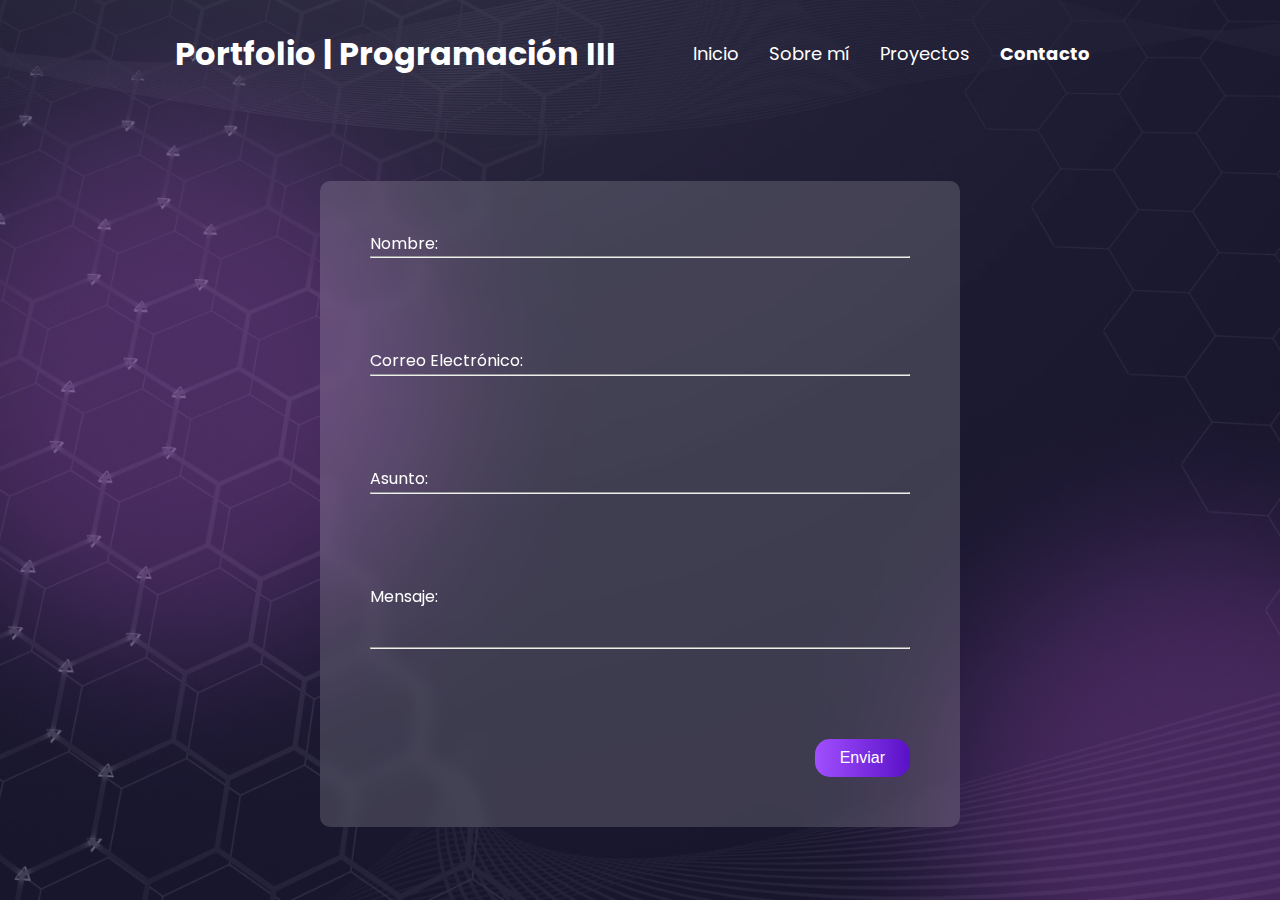
==== contacto.html @ f789466f "v1.0 | web completa" ====
<!DOCTYPE html>
<html lang="en">
<head>
    <meta charset="UTF-8">
    <meta name="viewport" content="width=device-width, initial-scale=1.0">
    <meta name="description" content="Portafolio Renzo Marangon | Programación III 2024">
    <title>Portafolio Renzo Marangon | Programación III 2024</title>
    <link rel="stylesheet" href="style.css">
    <link rel="stylesheet" href="contacto.css">


</head>
<body>
    
    <header>
        <nav>
            <h1>Portfolio | Programación III</h1>
            <ul>
                <li><a href="./index.html">Inicio</a></li>
                <li><a href="./sobre-mi.html" >Sobre mí</a></li>
                <li><a href="./proyectos.html">Proyectos</a></li>
                <li><a class="active" href="./contacto.html">Contacto</a></li>
            </ul>
        </nav>
    </header>

    <main>
        <section class="contacto">
            <form action="">
                <div>
                    <label for="nombre">Nombre:</label>
                    <input type="text" id="nombre" name="nombre" required>
                </div>
                
                <hr>

                <div>
                    <label for="correo">Correo Electrónico:</label>
                    <input type="email" id="correo" name="correo" required>
                </div>
                
                <hr>

                <div>
                    <label for="asunto">Asunto:</label>
                    <input type="text" id="asunto" name="asunto" required></input>
                </div>

                <hr>


                <div class="mensaje">
                    <label for="mensaje">Mensaje:</label>
                    <textarea id="mensaje" name="mensaje" required></textarea>
                </div>

                <hr>
                
                <button type="submit">Enviar</button>
            </form>
        </section>
    </main>
</body>
</html>
---- style.css ----
@import url('https://fonts.googleapis.com/css2?family=Poppins:wght@400;600&display=swap');


* {
    margin: 0;
    padding: 0;
    box-sizing: border-box;
}

body {

    background-color:  #1D1B32;
    color: #ffffff;
    line-height: 1.6;
    font-family: 'Poppins', sans-serif;
}

header{
    width: 100%;
}
nav {
    width: 80%;
    height: 12vh;
    display: flex;
    padding:2rem 1rem;
    text-align: center;
    margin: auto;
    justify-content: space-around;
    align-items: center;


}

nav ul {
    list-style: none;
    display: flex;
}

nav ul li {
    transition: transform 0.3s ease;
    margin: 0 15px;
}

nav ul li a {
    color: #ffffff;
    text-decoration: none;
    font-size: 18px;
}

nav ul li:hover {
    transform: scale(1.2);

}

.active{
    font-weight: bold;
    cursor: pointer;
}
---- contacto.css ----
body{
    background-image: url('./img/fondo_2.jpg');
    background-position: center;
    background-repeat: no-repeat;
    background-size: cover;
}

.contacto{
    height: 88vh;
    display: flex;
    justify-content: center;
    align-items: center;
    flex-direction: column;

}

.contacto form{
    display: flex;
    justify-content: space-around;
    align-items: start;
    flex-direction: column;
    width: 50%;
    padding: 50px;
    background-color: rgba(255, 255, 255, 0.158); /* Color de fondo blanco con opacidad */
    backdrop-filter: blur(8px); /* Aplica un efecto de desenfoque */
    border-radius: 10px; /* Bordes redondeados (opcional) */


}



.contacto form input{
    background: transparent;
    border: transparent;
    color: #fff;
    margin-left: 5px;
    font-size: 16px;
    outline: none;
}



hr{
    margin-bottom: 90px;
    width: 100%;
}
.mensaje{
    display: flex;
    flex-direction: column;
    width: 100%;
}

.mensaje textarea{
    resize: none;
    background-color: transparent;
    border: none;
    outline: transparent;
    color: #fff;
    font-size: 16px;

}

form button{
    background: rgb(161,79,255);background: linear-gradient(90deg, rgba(161,79,255,1) 0%, rgba(89,17,198,1) 100%);
    padding: 10px 25px;
    border-radius: 15px;
    border: none;
    color: #fff;
    font-size: 16px;
    align-self: flex-end;
    cursor: pointer;
    transition: transform 0.3s ease;


}
form button:hover{
    transform: scale(1.2);
}
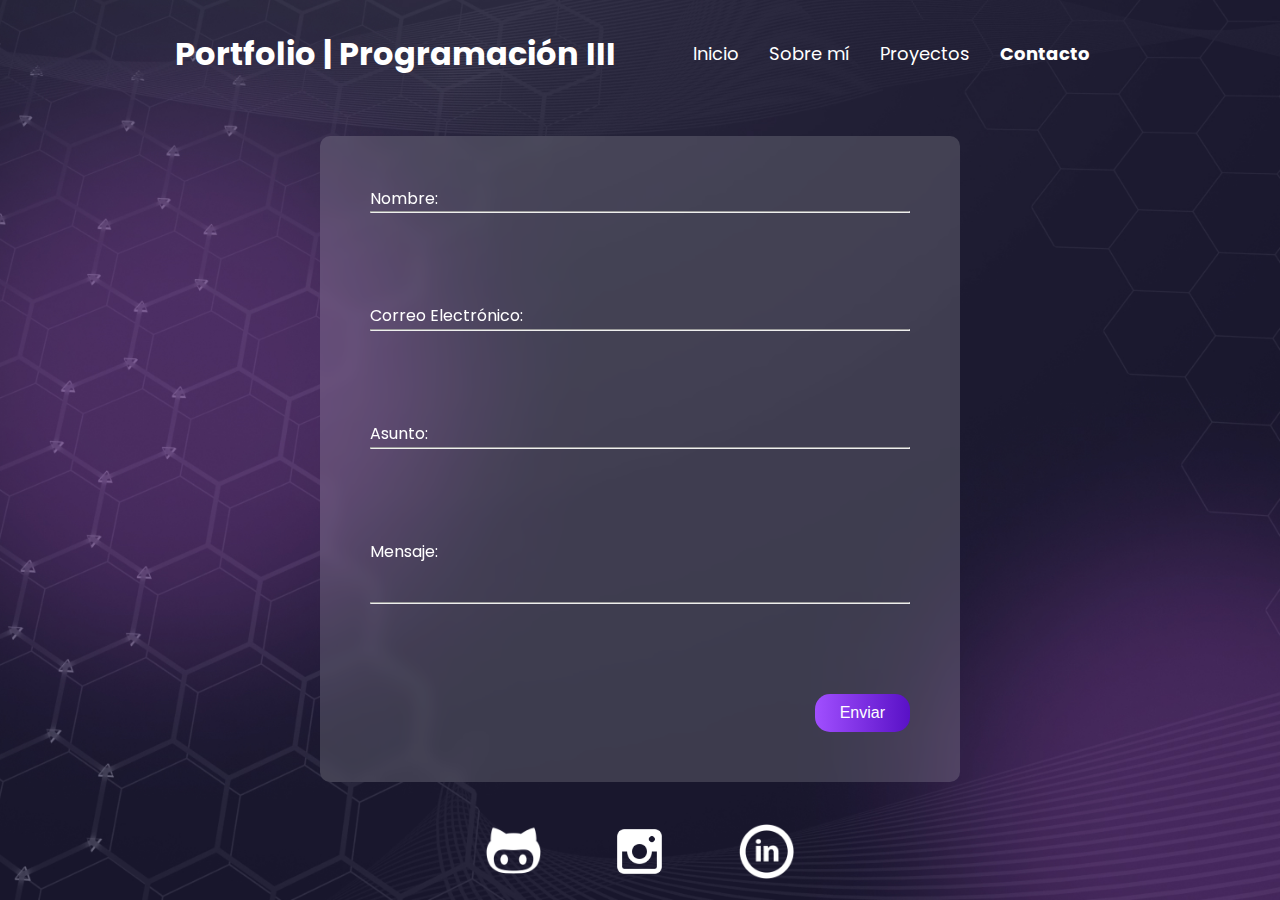
==== commit 3453eb1a: "v1.1 | Animaciones agregadas + links en imagenes" ====
--- a/contacto.html
+++ b/contacto.html
@@ -5,6 +5,8 @@
     <meta name="viewport" content="width=device-width, initial-scale=1.0">
     <meta name="description" content="Portafolio Renzo Marangon | Programación III 2024">
     <title>Portafolio Renzo Marangon | Programación III 2024</title>
+    <script src="https://cdnjs.cloudflare.com/ajax/libs/wow/1.1.2/wow.min.js"></script>
+    <link rel="stylesheet" href="https://cdnjs.cloudflare.com/ajax/libs/animate.css/4.1.1/animate.min.css"/>
     <link rel="stylesheet" href="style.css">
     <link rel="stylesheet" href="contacto.css">
 
@@ -14,12 +16,12 @@
     
     <header>
         <nav>
-            <h1>Portfolio | Programación III</h1>
+            <h1 class="wow animate__animated animate__fadeInDown">Portfolio | Programación III</h1>
             <ul>
-                <li><a href="./index.html">Inicio</a></li>
-                <li><a href="./sobre-mi.html" >Sobre mí</a></li>
-                <li><a href="./proyectos.html">Proyectos</a></li>
-                <li><a class="active" href="./contacto.html">Contacto</a></li>
+                <li><a class="wow animate__animated animate__fadeInDown" data-wow-duration=".5s" data-wow-delay=".1s"  href="./index.html">Inicio</a></li>
+                <li><a class="wow animate__animated animate__fadeInDown" data-wow-duration=".5s" data-wow-delay=".2s" href="./sobre-mi.html">Sobre mí</a></li>
+                <li><a class="wow animate__animated animate__fadeInDown" data-wow-duration=".5s" data-wow-delay=".3s" href="./proyectos.html">Proyectos</a></li>
+                <li><a class="active wow animate__animated animate__fadeInDown" data-wow-duration=".5s" data-wow-delay=".4s" href="./contacto.html">Contacto</a></li>
             </ul>
         </nav>
     </header>
@@ -27,38 +29,59 @@
     <main>
         <section class="contacto">
             <form action="">
-                <div>
+                <div class="wow animate__animated animate__fadeInDown">
                     <label for="nombre">Nombre:</label>
                     <input type="text" id="nombre" name="nombre" required>
                 </div>
                 
-                <hr>
+                <hr class="wow animate__animated animate__pulse">
 
-                <div>
+                <div class="wow animate__animated animate__fadeInDown">
                     <label for="correo">Correo Electrónico:</label>
                     <input type="email" id="correo" name="correo" required>
                 </div>
                 
-                <hr>
+                <hr class="wow animate__animated animate__pulse">
 
-                <div>
+                <div class="wow animate__animated animate__fadeInDown">
                     <label for="asunto">Asunto:</label>
                     <input type="text" id="asunto" name="asunto" required></input>
                 </div>
 
-                <hr>
+                <hr class="wow animate__animated  animate__pulse">
 
 
-                <div class="mensaje">
+                <div class="mensaje wow animate__animated animate__fadeInDown">
                     <label for="mensaje">Mensaje:</label>
                     <textarea id="mensaje" name="mensaje" required></textarea>
                 </div>
 
-                <hr>
+                <hr class="wow animate__animated animate__pulse">
                 
-                <button type="submit">Enviar</button>
+                <button class="wow animate__animated animate__fadeInDown" type="submit">Enviar</button>
             </form>
         </section>
     </main>
+    
+
+    <footer>
+         <div class="footer__icons">
+            <a href="https://github.com/RenzoMarangon" class="wow animate__animated animate__rubberBand" target="_blank">
+                <img src="./img/github.png" alt="Github">
+            </a>
+
+            <a href="https://www.instagram.com/" class="wow animate__animated animate__rubberBand" target="_blank">
+                <img class="ig" src="./img/instagram.png" alt="Instagram">
+            </a>
+
+            <a href="https://ar.linkedin.com/" class="wow animate__animated animate__rubberBand" target="_blank">
+                <img src="./img/linkedin.png" alt="LinkedIn">
+            </a>
+         </div>
+    </footer>
+
+    <script>
+        new WOW().init();
+    </script>
 </body>
 </html>--- a/contacto.css
+++ b/contacto.css
@@ -6,7 +6,7 @@
 }
 
 .contacto{
-    height: 88vh;
+    height: 78vh;
     display: flex;
     justify-content: center;
     align-items: center;
@@ -77,3 +77,34 @@
 form button:hover{
     transform: scale(1.2);
 }
+
+
+footer{
+
+    height: 10vh;
+}
+
+footer img{
+    width: 55px;;
+    transition: transform 0.3s ease;
+
+}
+
+footer img:hover{
+    transform: scale(1.3);
+}
+
+
+
+.footer__icons{
+    display: flex;
+    align-items: center;
+    justify-content: space-around;
+    width: 30%;
+    height: 100%;
+    margin: auto;
+}
+
+.ig{
+    width: 45px;
+}